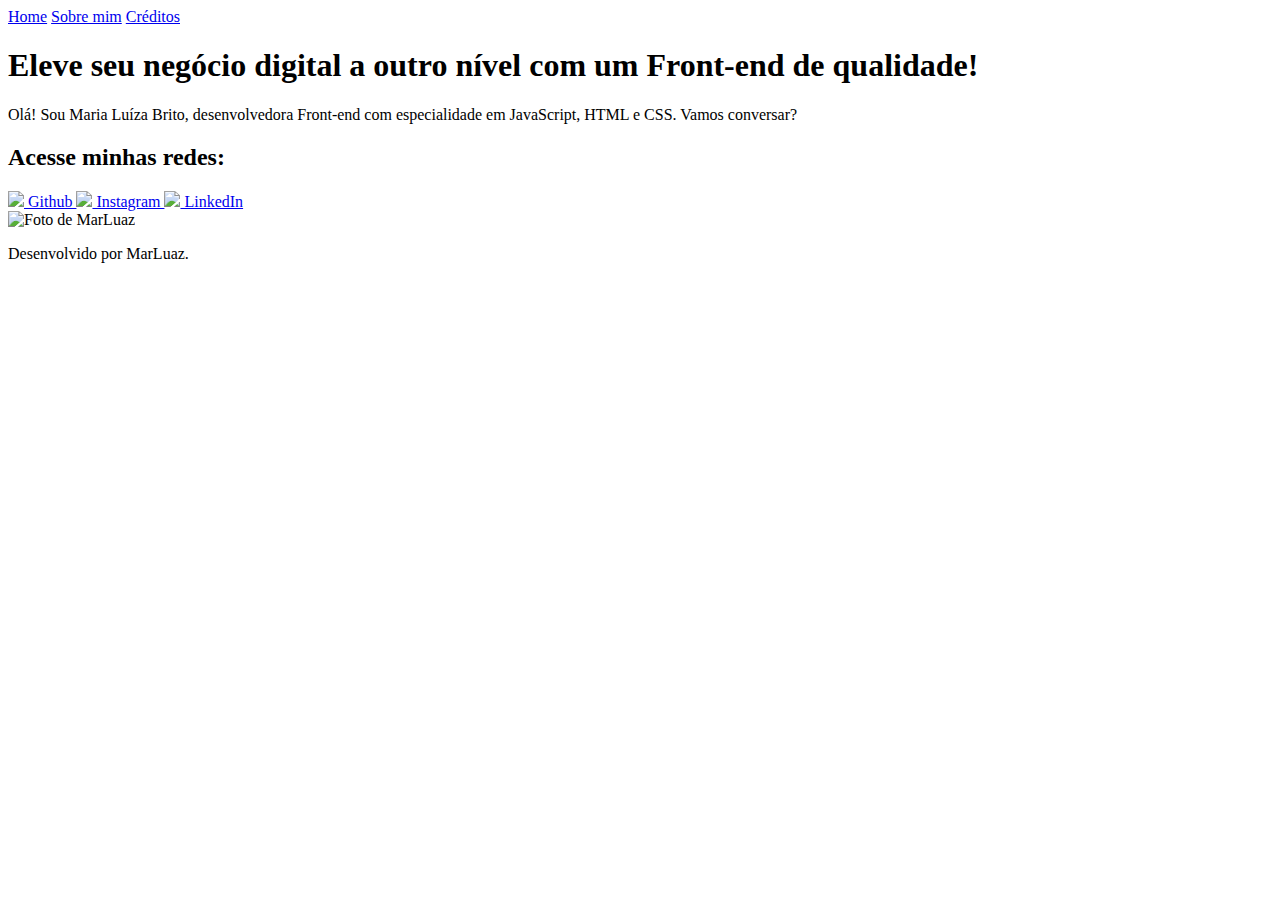
==== index.html @ 97562e57 "Add files via upload" ====
<!DOCTYPE html>
<html lang="pt-br">
<head>
    <meta charset="UTF-8">
    <meta name="viewport" content="width=device-width, initial-scale=1.0">
    <title>Portfólio</title>
    <link rel="stylesheet" href="./styles/style.css">
    <link rel="shortcut icon" type="imagex/png" href="./assets/icon.ico">
</head>
<body>
    <header class="cabecalho">
        <nav class="cabecalho__menu">
            <a class="cabecalho__menu__link" href="index.html">Home</a>
            <a class="cabecalho__menu__link" href="about.html">Sobre mim</a>
            <a class="cabecalho__menu__link" href="credits.html">Créditos</a>
        </nav>
    </header>
    <main class="apresentacao"> 
        <section class="apresentacao__conteudo">
            <h1 class="apresentacao__conteudo__titulo">Eleve seu negócio digital a outro nível <strong class="titulo-destaque">com um Front-end de qualidade!</strong></h1>
            <p class="apresentacao__conteudo__texto">Olá! Sou Maria Luíza Brito, desenvolvedora Front-end com especialidade em JavaScript, HTML e CSS. Vamos conversar?
            </p>
        <div class="apresentacao__links"> 
            <h2 class="apresentacao__links__subtitulo">Acesse minhas redes:</h2>
            <a class="apresentacao__links__navegacao" href="https://github.com/MarLuaz">
                <img src="./assets/github.png">
                Github
            </a>
            <a class="apresentacao__links__navegacao" href="https://instagram.com/mar.luaz_codes">
                <img src="./assets/instagram.png">
                Instagram
            </a>
            <a  class="apresentacao__links__navegacao" href="https://linkedin.com/in/rafaellaballerini">
                <img src="./assets/linkedin.png">
                LinkedIn
            </a>
        </div>
        </section>
        <img class="apresentacao__imagem" src="./assets/Imagem.png" alt="Foto de MarLuaz">
    </main>
    <footer class="rodape">
        <p>Desenvolvido por MarLuaz.</p>
    </footer>
</body>
</html>
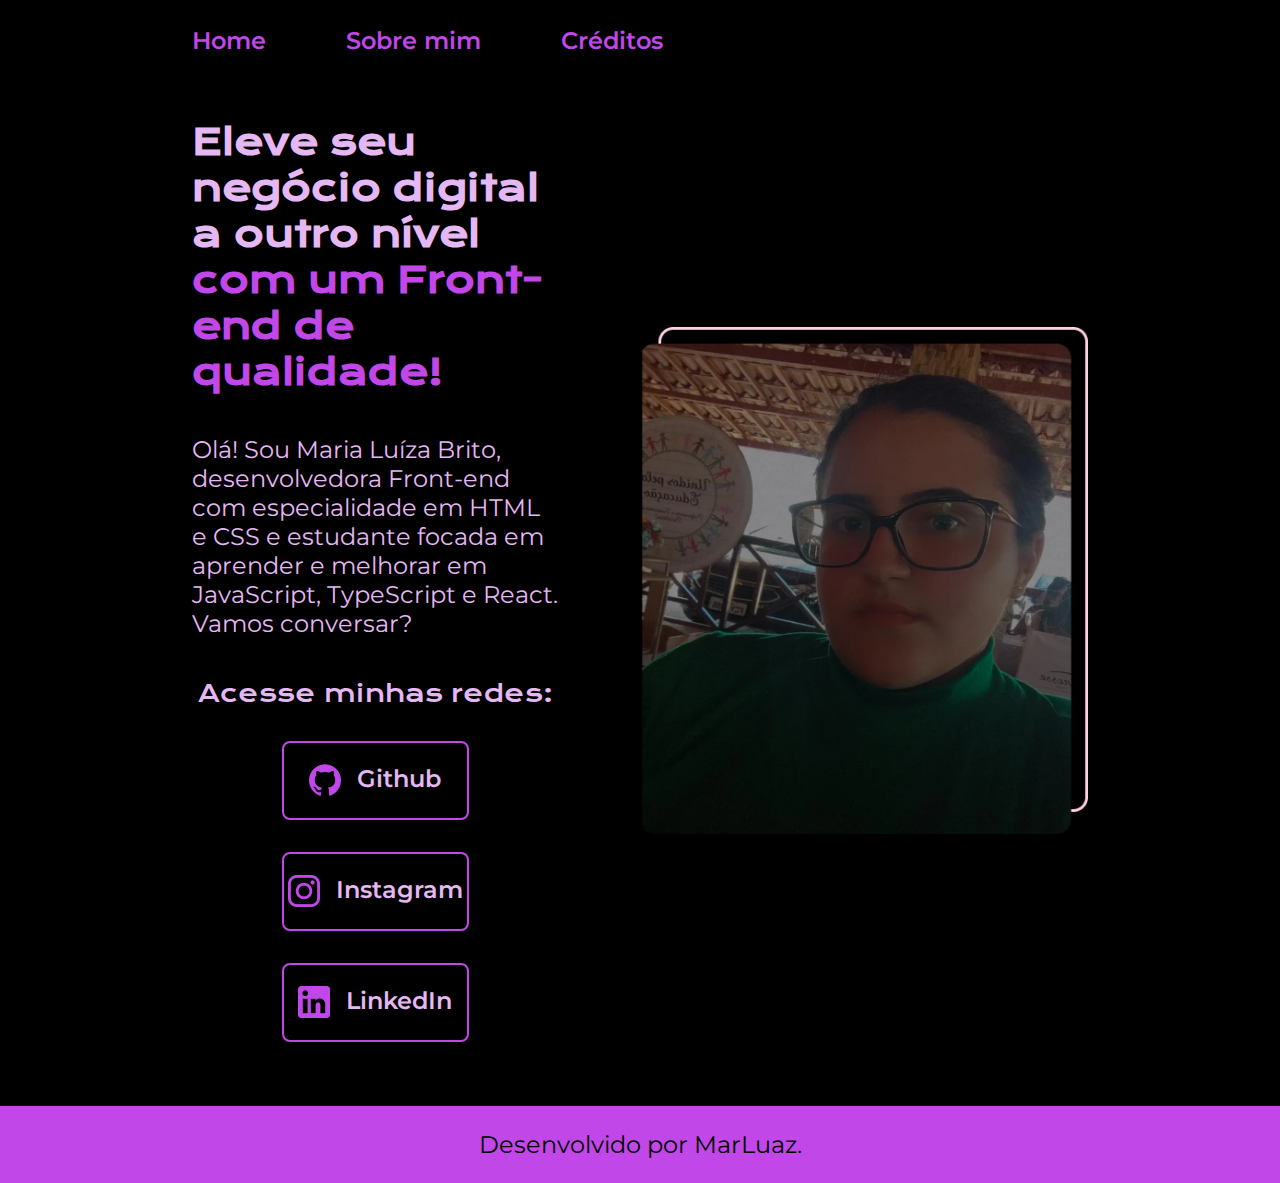
==== commit ad268f14: "Update index.html" ====
--- a/index.html
+++ b/index.html
@@ -18,7 +18,7 @@
     <main class="apresentacao"> 
         <section class="apresentacao__conteudo">
             <h1 class="apresentacao__conteudo__titulo">Eleve seu negócio digital a outro nível <strong class="titulo-destaque">com um Front-end de qualidade!</strong></h1>
-            <p class="apresentacao__conteudo__texto">Olá! Sou Maria Luíza Brito, desenvolvedora Front-end com especialidade em JavaScript, HTML e CSS. Vamos conversar?
+            <p class="apresentacao__conteudo__texto">Olá! Sou Maria Luíza Brito, desenvolvedora Front-end com especialidade em HTML e CSS e estudante focada em aprender e melhorar em JavaScript, TypeScript e React. Vamos conversar?
             </p>
         <div class="apresentacao__links"> 
             <h2 class="apresentacao__links__subtitulo">Acesse minhas redes:</h2>
@@ -42,4 +42,4 @@
         <p>Desenvolvido por MarLuaz.</p>
     </footer>
 </body>
-</html>+</html>
--- a/styles/style.css
+++ b/styles/style.css
@@ -0,0 +1,134 @@
+@import url('https://fonts.googleapis.com/css2?family=Krona+One&family=Montserrat:wght@400;600&display=swap');
+
+:root {
+    --cor-primaria: #000000;
+    --cor-secundaria: #E5B8F4;
+    --cor-terciaria: #C147E9;
+    --cor-hover: #810CA8;
+
+    --fonte-primaria: 'Krona One', sans-serif;
+    --font-secundaria: 'Montserrat', sans-serif;
+}
+
+* {
+    margin: 0;
+    padding: 0;
+}
+
+body {
+    box-sizing: border-box;
+    background-color: var(--cor-primaria);
+    color: var(--cor-secundaria);
+}
+
+.cabecalho {
+    padding: 2% 0% 0% 15%;
+}
+
+.cabecalho__menu {
+    display: flex;
+    gap: 80px;
+}
+
+.cabecalho__menu__link {
+    font-family: var(--font-secundaria);
+    font-size: 1.5rem;
+    font-weight: 600;
+    color: var(--cor-terciaria);
+    text-decoration: none;
+}
+
+.apresentacao {
+    padding: 5% 15%;
+    display: flex;
+    align-items: center;
+    justify-content: space-between;
+    gap: 82px;
+}
+
+.apresentacao__conteudo {
+    width: 50%;
+    display: flex;
+    flex-direction: column;
+    gap: 40px;
+}
+
+.apresentacao__conteudo__titulo {
+    font-size: 2.25rem;
+    font-family: var(--fonte-primaria);
+}
+
+.titulo-destaque {
+    color: var(--cor-terciaria);
+}
+
+.apresentacao__conteudo__texto{
+    font-size: 1.5rem;
+    font-family: var(--font-secundaria);
+}
+
+.apresentacao__links {
+    display: flex;
+    flex-direction: column;
+    justify-content: space-between;
+    align-items: center;
+    gap: 32px;
+}
+
+.apresentacao__links__subtitulo {
+    font-family: var(--fonte-primaria);
+    font-weight: 400;
+    font-size: 1.5rem;
+}
+
+.apresentacao__links__navegacao {
+    display: flex;
+    justify-content: center;
+    gap: 16px;
+    border: 2px solid var(--cor-terciaria);
+    width: 50%;
+    text-align: center;
+    border-radius: 8px;
+    font-size: 1.5rem;
+    font-weight: 600;
+    padding: 21.5px 0;
+    text-decoration: none;
+    color: var(--cor-secundaria);
+    font-family: var(--font-secundaria);
+}
+.apresentacao__links__link:hover {
+    background-color: var(--cor-hover);
+}
+
+.apresentacao__imagem {
+    width: 50%;
+}
+
+.rodape {
+    padding: 24px;
+    color: var(--cor-primaria);
+    background-color: var(--cor-terciaria);
+    text-align: center;
+    font-family: var(--font-secundaria);
+    font-size: 1.5rem;
+    font-weight: 400;
+}
+
+@media (max-width: 1200px) {
+    .cabecalho {
+        padding: 10%;
+    }
+
+    .cabecalho__menu {
+        justify-content: center;
+    }
+    
+    .apresentacao {
+        flex-direction: column-reverse;
+        padding: 5%;
+    }
+
+    .apresentacao__conteudo {
+        width: auto;
+    }
+}
